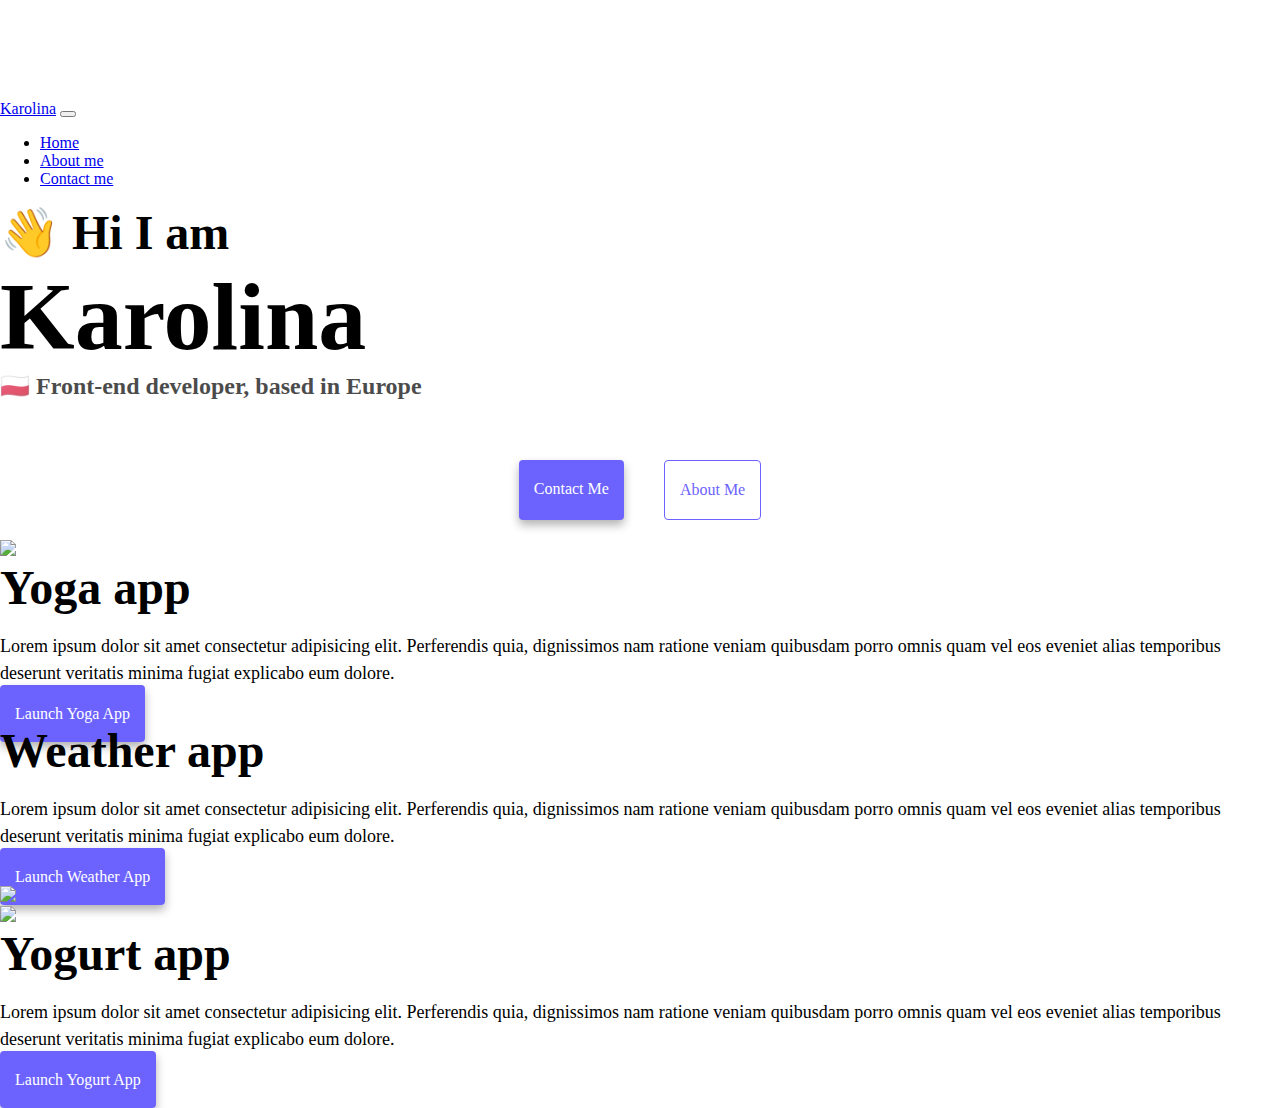
==== index.html @ 53bb6dd2 "Created the structure of pages" ====
<!DOCTYPE html>
<html lang="en">
  <head>
    <meta charset="UTF-8" />
    <meta http-equiv="X-UA-Compatible" content="IE=edge" />
    <meta name="viewport" content="width=device-width, initial-scale=1.0" />

    <link
      href="https://cdn.jsdelivr.net/npm/bootstrap@5.2.1/dist/css/bootstrap.min.css"
      rel="stylesheet"
      integrity="sha384-iYQeCzEYFbKjA/T2uDLTpkwGzCiq6soy8tYaI1GyVh/UjpbCx/TYkiZhlZB6+fzT"
      crossorigin="anonymous"
    />

    <script
      src="https://cdn.jsdelivr.net/npm/bootstrap@5.2.1/dist/js/bootstrap.bundle.min.js"
      integrity="sha384-u1OknCvxWvY5kfmNBILK2hRnQC3Pr17a+RTT6rIHI7NnikvbZlHgTPOOmMi466C8"
      crossorigin="anonymous"
    ></script>
    <title>Karolina</title>
    <link rel="stylesheet" href="style.css" />
  </head>
  <body>
    <nav class="navbar navbar-expand-lg navbar-light bg-light fixed-top">
      <div class="container">
        <a class="navbar-brand" href="#">Karolina</a>
        <button
          class="navbar-toggler"
          type="button"
          data-bs-toggle="collapse"
          data-bs-target="#navbarNav"
          aria-controls="navbarNav"
          aria-expanded="false"
          aria-label="Toggle navigation"
        >
          <span class="navbar-toggler-icon"></span>
        </button>
        <div class="collapse navbar-collapse" id="navbarNav">
          <ul class="navbar-nav">
            <li class="nav-item">
              <a class="nav-link active" aria-current="page" href="#">Home</a>
            </li>
            <li class="nav-item">
              <a class="nav-link" href="https://kzvxyz.csb.app/about.html"
                >About me</a
              >
            </li>
            <li class="nav-item">
              <a
                class="nav-link"
                href="https://kzvxyz.csb.app/about.html#contact"
                >Contact me</a
              >
            </li>
          </ul>
        </div>
      </div>
    </nav>
    <h2 class="text-center">👋 Hi I am</h2>
    <h1 class="text-center">Karolina</h1>
    <h3 class="text-center">🇵🇱 Front-end developer, based in Europe</h3>
    <div class="navigation-links mb-5">
      <a href="about.html#contact" class="contact-link">Contact me</a>
      <a href="about.html" class="about-link">About me</a>
    </div>
    <div class="container">
      <div class="row">
        <div class="col-md-6">
          <img
            src="https://31ukq.codesandbox.io/images/yoga.png"
            class="img-fluid rounded"
          />
        </div>
        <div class="col-md-6">
          <h2 class="mb-3">Yoga app</h2>
          <p>
            Lorem ipsum dolor sit amet consectetur adipisicing elit. Perferendis
            quia, dignissimos nam ratione veniam quibusdam porro omnis quam vel
            eos eveniet alias temporibus deserunt veritatis minima fugiat
            explicabo eum dolore.
          </p>
          <div class="mt-5">
            <a href="#" class="primary-link">Launch yoga app</a>
          </div>
        </div>
      </div>
      <div class="row mt-5">
        <div class="col-md-6">
          <h2 class="mb-3">Weather app</h2>
          <p>
            Lorem ipsum dolor sit amet consectetur adipisicing elit. Perferendis
            quia, dignissimos nam ratione veniam quibusdam porro omnis quam vel
            eos eveniet alias temporibus deserunt veritatis minima fugiat
            explicabo eum dolore.
          </p>
          <div class="mb-5 mt-5">
            <a href="#" class="primary-link">Launch weather app</a>
          </div>
        </div>
        <div class="col-md-6">
          <img
            src="https://31ukq.codesandbox.io/images/weather.png"
            class="img-fluid rounded"
          />
        </div>
      </div>
      <div class="row mt-5">
        <div class="col-md-6">
          <img
            src="https://31ukq.codesandbox.io/images/yogurt.png"
            class="img-fluid rounded"
          />
        </div>

        <div class="col-md-6">
          <h2 class="mb-3">Yogurt app</h2>
          <p>
            Lorem ipsum dolor sit amet consectetur adipisicing elit. Perferendis
            quia, dignissimos nam ratione veniam quibusdam porro omnis quam vel
            eos eveniet alias temporibus deserunt veritatis minima fugiat
            explicabo eum dolore.
          </p>
          <div class="mt-5">
            <a href="#" class="primary-link"> Launch Yogurt App </a>
          </div>
        </div>
      </div>
    </div>
  </body>
</html>
---- style.css ----
:root {
  --primary-color: #6c63ff;
  --secondary-color: #f5f2fe;
  --box-shadow: 0 5px 10px rgba(0, 0, 0, 0.3);
}

body {
  margin: 100px auto 0 auto;
}

h1,
h2,
h3 {
  margin: 0;
}

h1 {
  font-size: 96px;
}

h2 {
  font-size: 48px;
}

h3 {
  font-size: 24px;
  opacity: 0.7;
}

p {
  font-size: 18px;
  line-height: 1.5;
}

.navigation-links {
  display: flex;
  margin-top: 40px;
  justify-content: center;
}

.navigation-links a {
  margin: 20px;
  border-radius: 4px;
  padding: 20px 15px;
  text-decoration: none;
  text-transform: capitalize;
}

.contact-link {
  background: var(--primary-color);
  box-shadow: var(--box-shadow);
  color: white;
}

.about-link {
  color: var(--primary-color);
  border: 1px solid var(--primary-color);
}

.homepage-link {
  color: var(--primary-color);
  text-align: center;
  display: block;
}

.primary-link {
  border-radius: 4px;
  padding: 20px 15px;
  text-decoration: none;
  text-transform: capitalize;
  background-color: var(--primary-color);
  box-shadow: var(--box-shadow);
  color: white;
}

.about-paragraphs {
  margin: 30px 0;
}

.about-paragraphs p {
  margin: 10px;
}

.email-link {
  display: flex;
  justify-content: center;
  color: var(--primary-color);
  font-size: 28px;
  text-decoration: none;
}

.email-link:hover {
  text-decoration: underline;
}
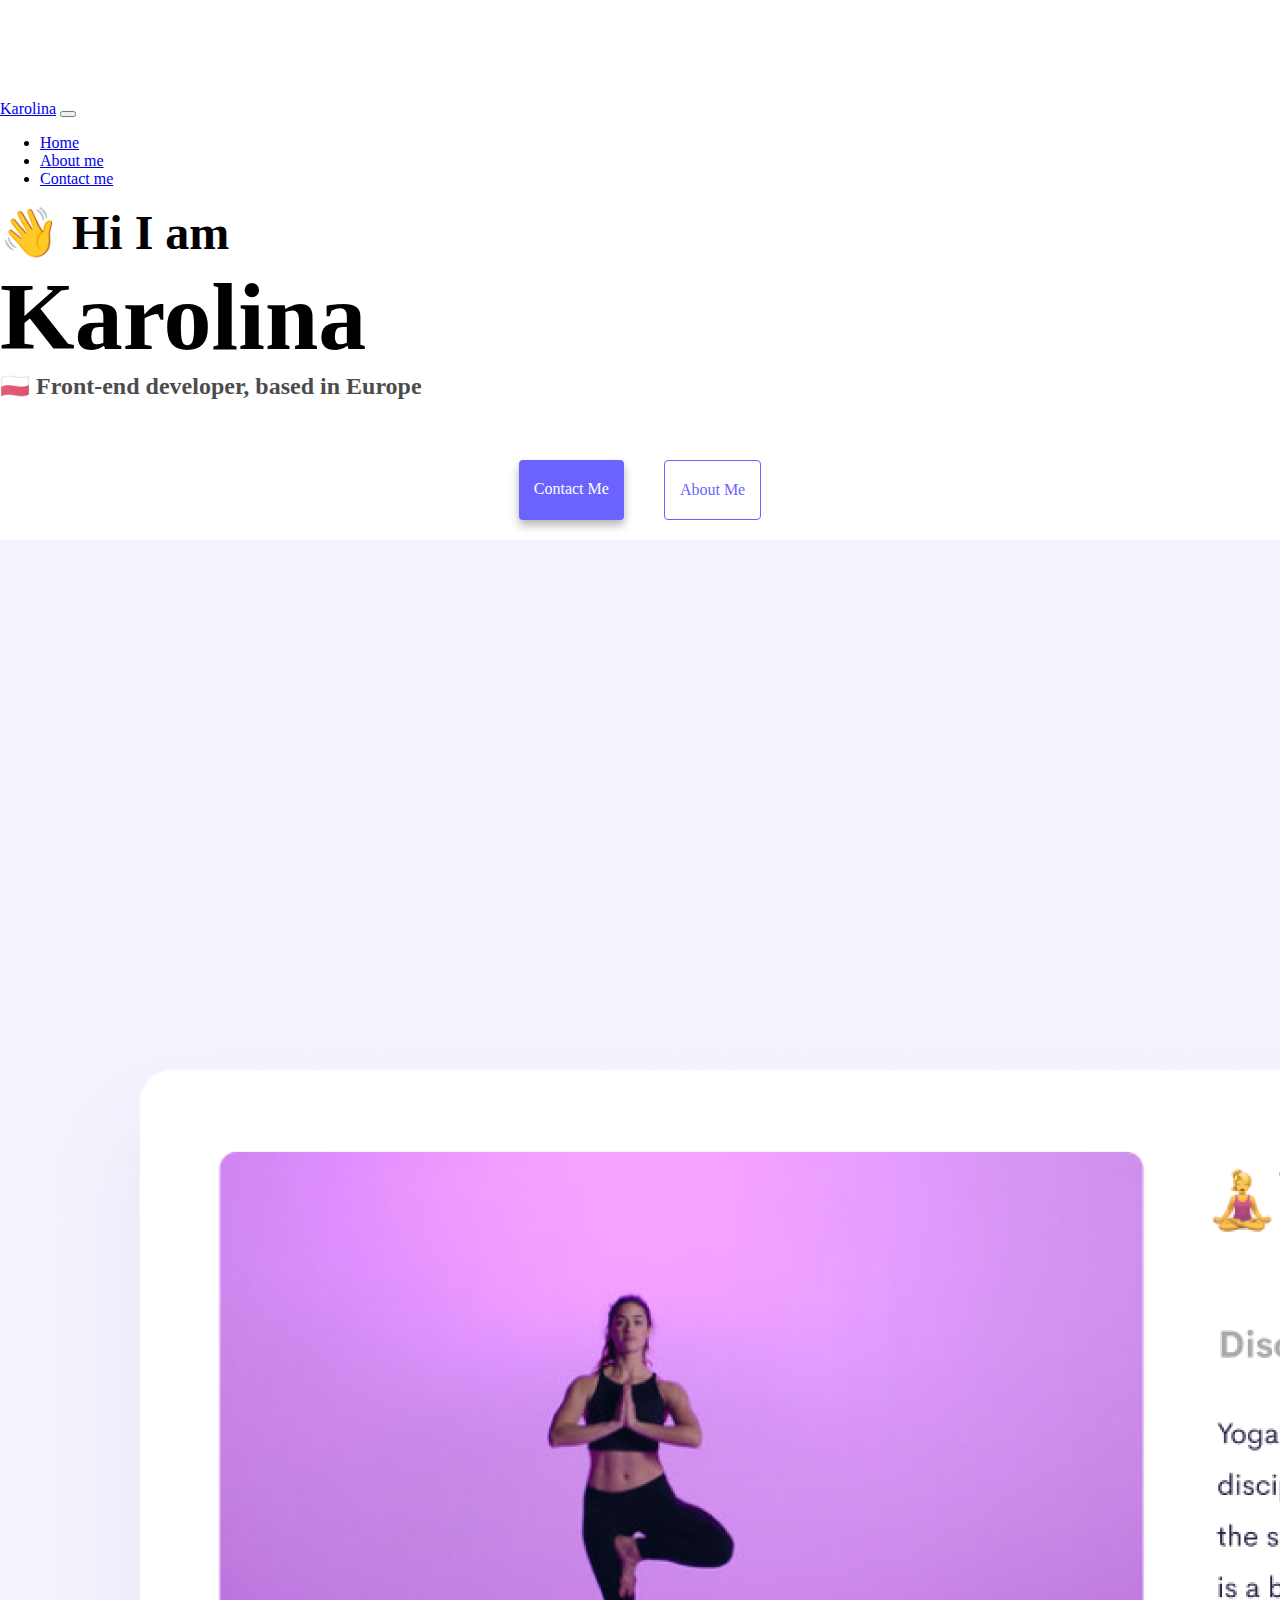
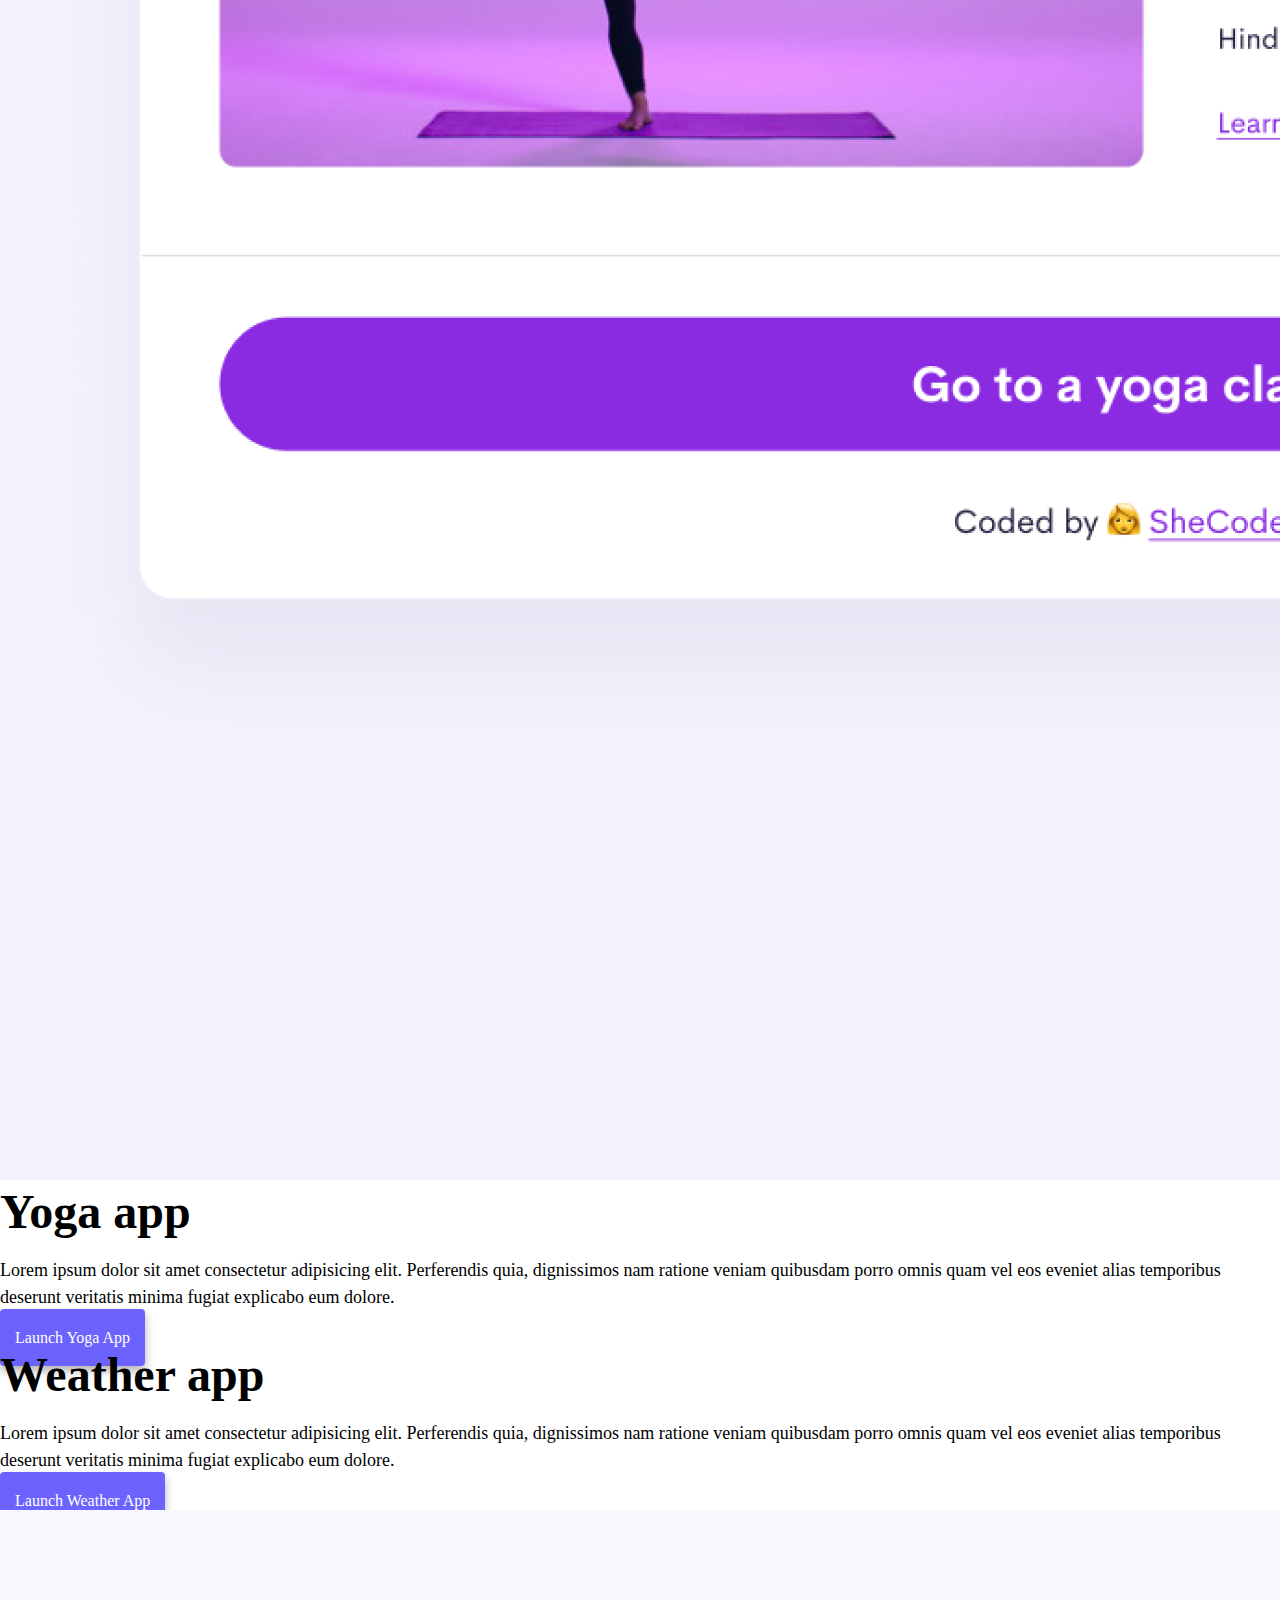
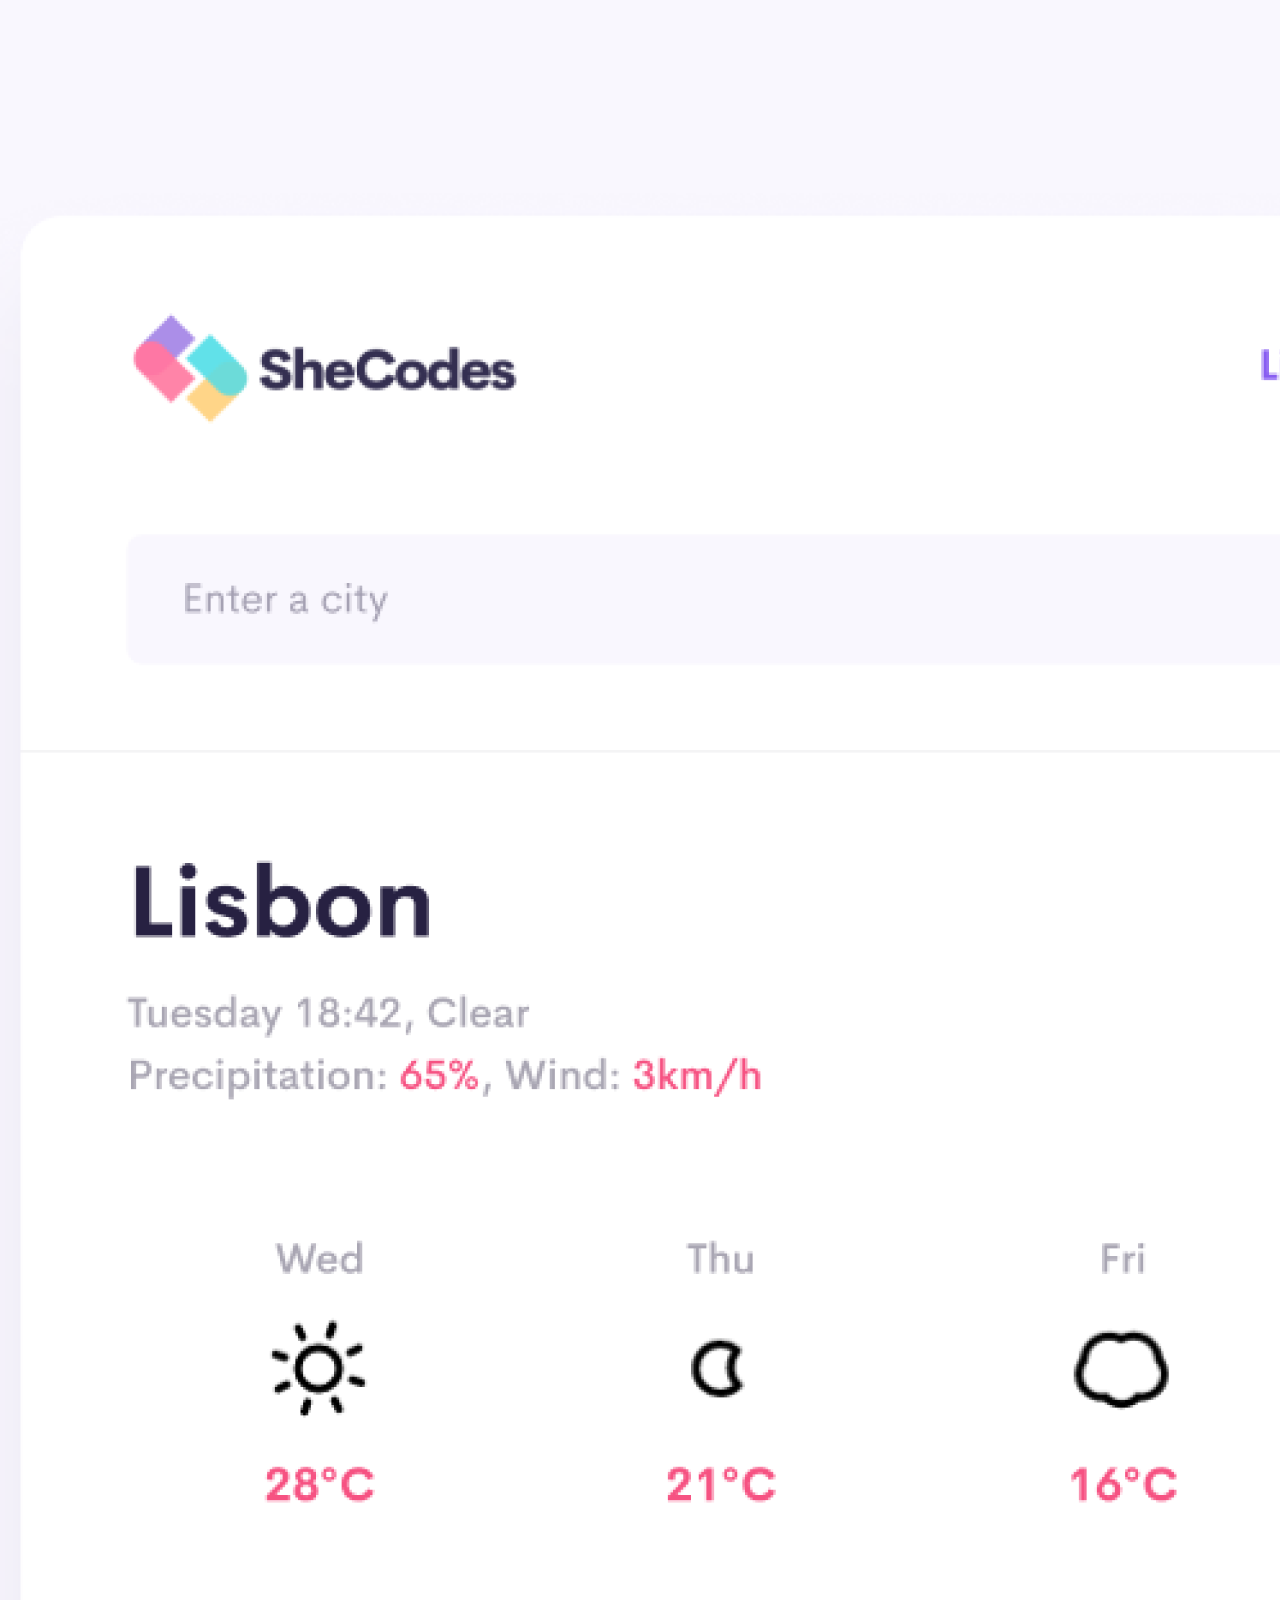
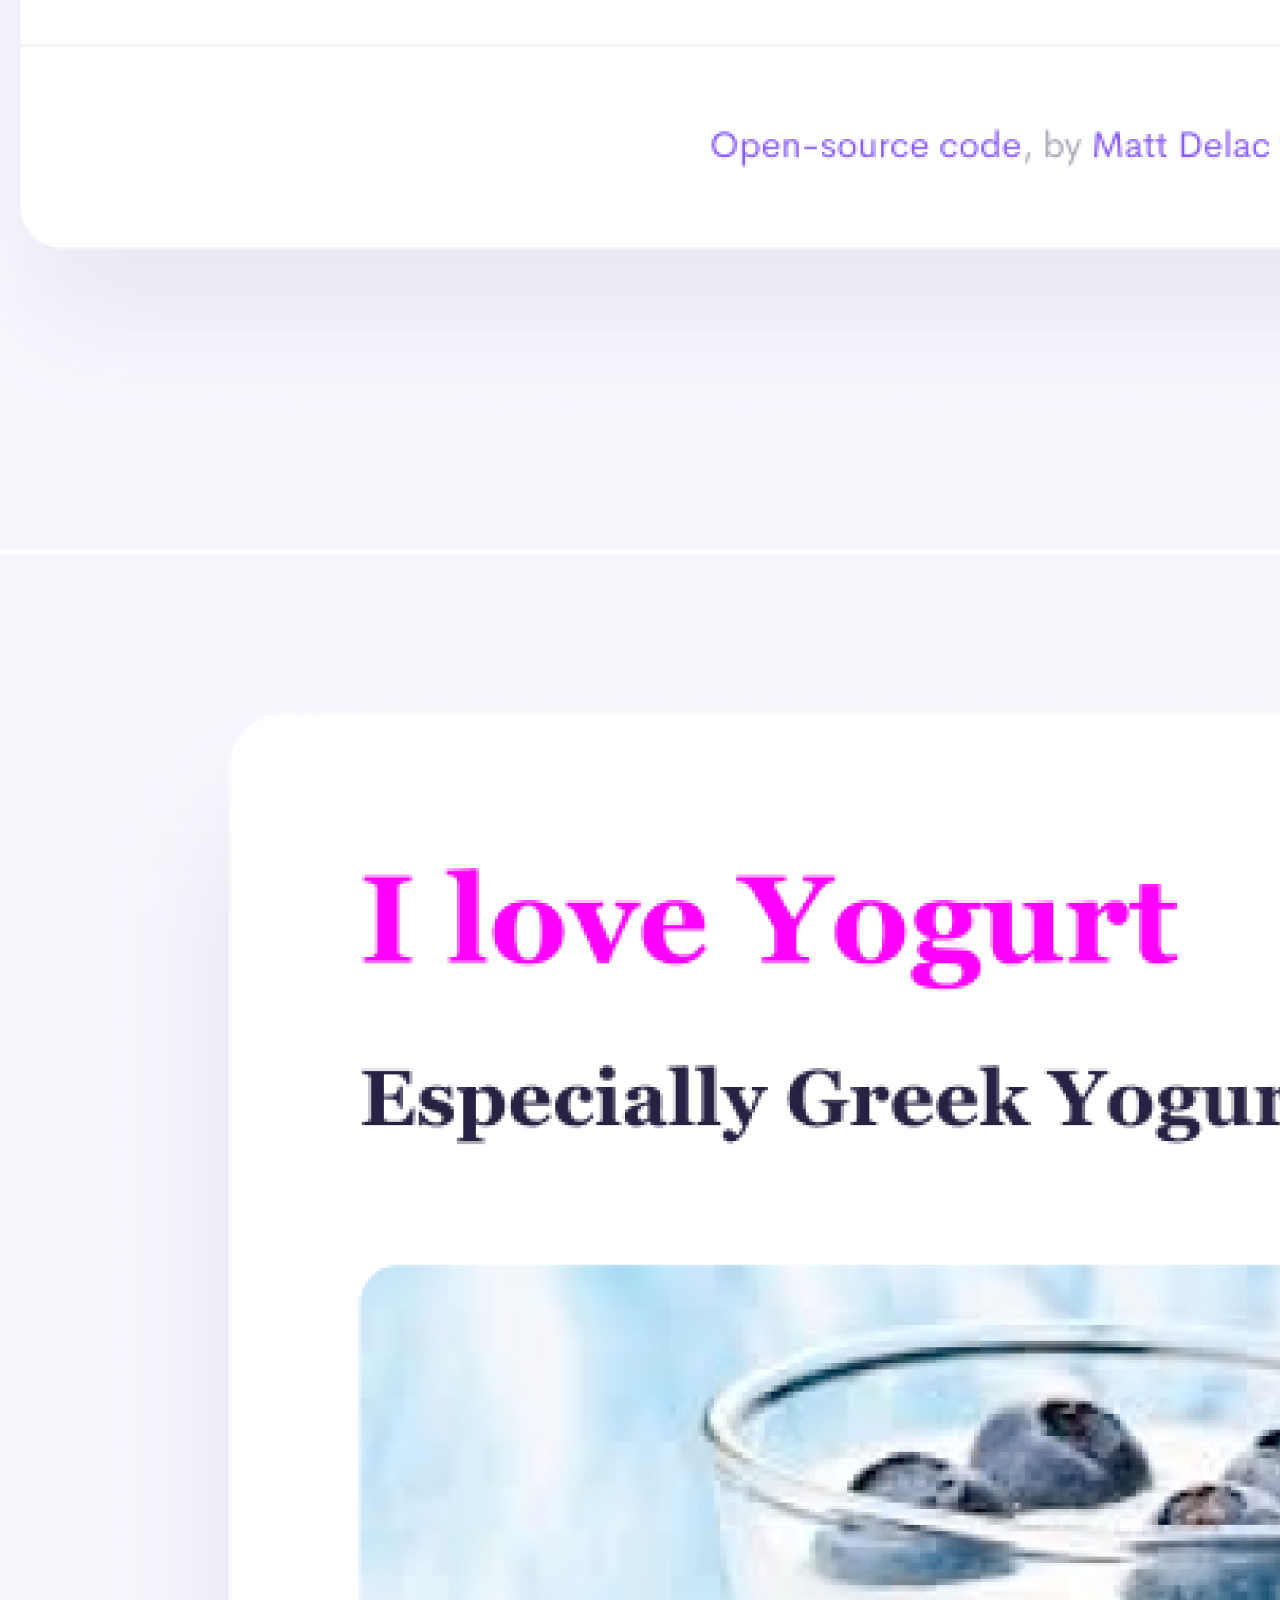
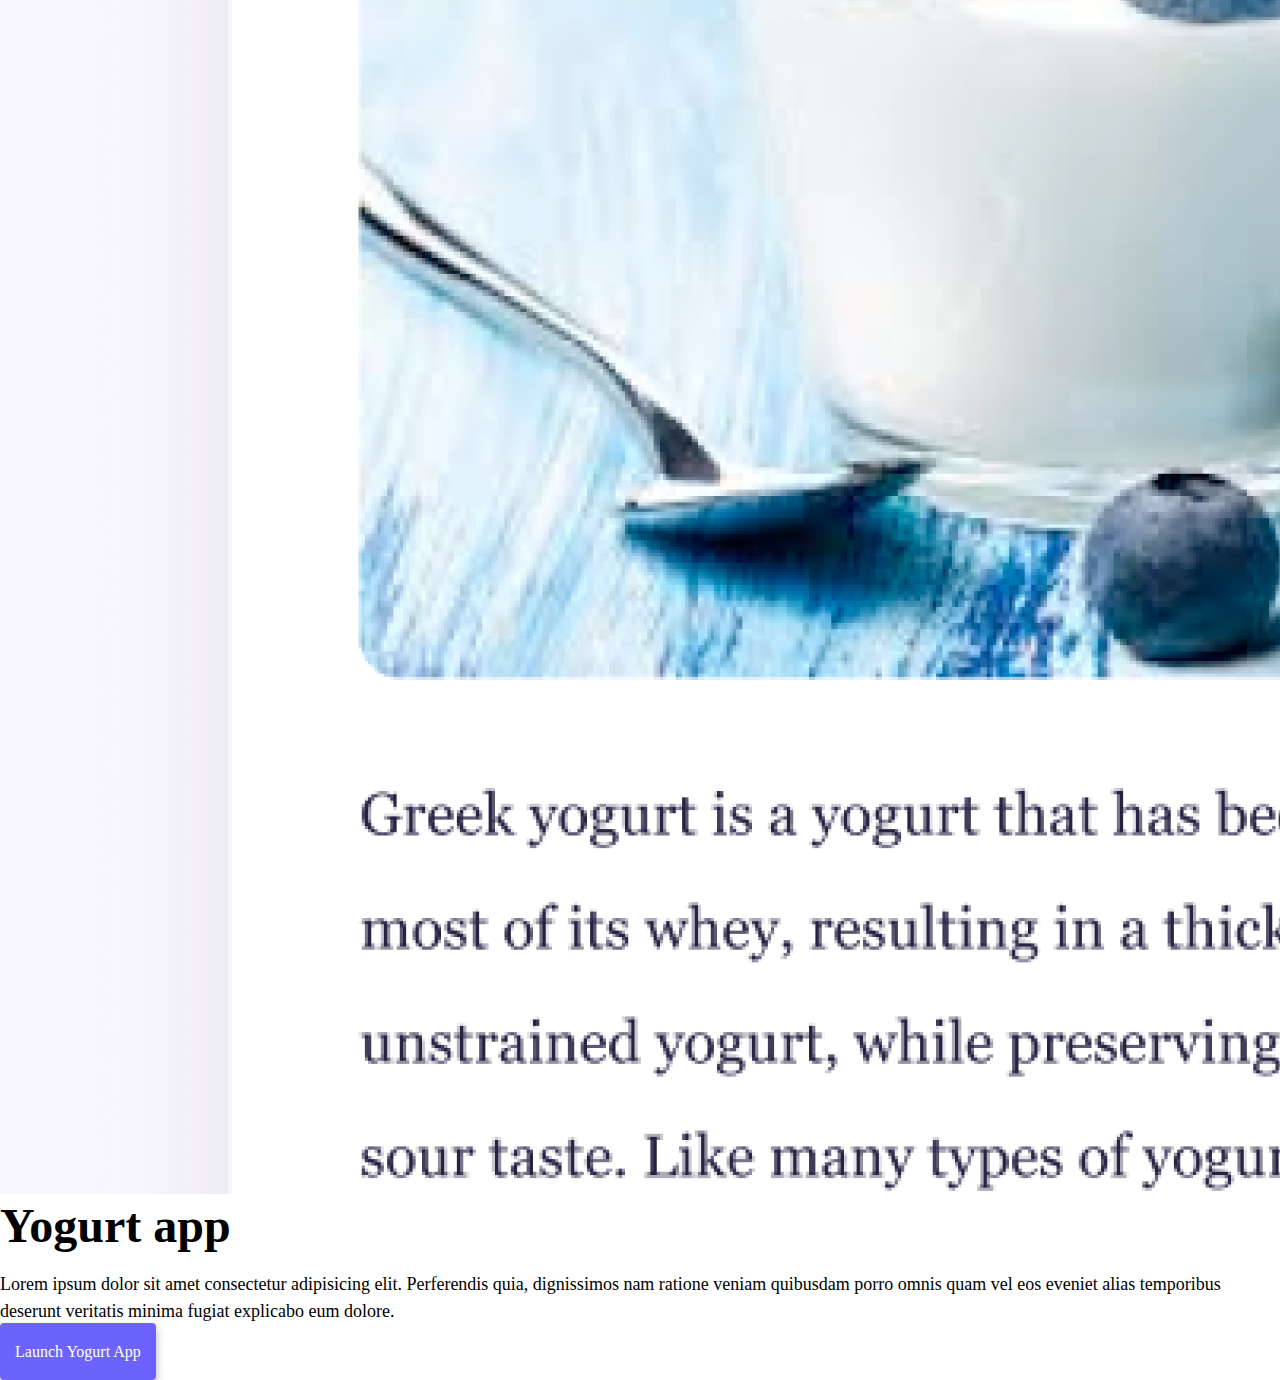
==== commit 78643cc3: "Fixed paths" ====
--- a/index.html
+++ b/index.html
@@ -18,12 +18,12 @@
       crossorigin="anonymous"
     ></script>
     <title>Karolina</title>
-    <link rel="stylesheet" href="style.css" />
+    <link rel="stylesheet" href="/style.css" />
   </head>
   <body>
     <nav class="navbar navbar-expand-lg navbar-light bg-light fixed-top">
       <div class="container">
-        <a class="navbar-brand" href="#">Karolina</a>
+        <a class="navbar-brand" href="/" title="Homepage">Karolina</a>
         <button
           class="navbar-toggler"
           type="button"
@@ -38,17 +38,24 @@
         <div class="collapse navbar-collapse" id="navbarNav">
           <ul class="navbar-nav">
             <li class="nav-item">
-              <a class="nav-link active" aria-current="page" href="#">Home</a>
+              <a
+                class="nav-link active"
+                aria-current="page"
+                href="/"
+                title="Homepage"
+                >Home</a
+              >
             </li>
             <li class="nav-item">
-              <a class="nav-link" href="https://kzvxyz.csb.app/about.html"
+              <a class="nav-link" href="/about.html" title="About Karolina"
                 >About me</a
               >
             </li>
             <li class="nav-item">
               <a
                 class="nav-link"
-                href="https://kzvxyz.csb.app/about.html#contact"
+                href="/about.html#contact"
+                title="Contact Karolina"
                 >Contact me</a
               >
             </li>
@@ -60,15 +67,22 @@
     <h1 class="text-center">Karolina</h1>
     <h3 class="text-center">🇵🇱 Front-end developer, based in Europe</h3>
     <div class="navigation-links mb-5">
-      <a href="about.html#contact" class="contact-link">Contact me</a>
-      <a href="about.html" class="about-link">About me</a>
+      <a
+        href="/about.html#contact"
+        class="contact-link"
+        title="Contact Karolina"
+        >Contact me</a
+      >
+      <a href="/about.html" class="about-link" title="About Karolina"
+        >About me</a
+      >
     </div>
     <div class="container">
       <div class="row">
         <div class="col-md-6">
           <img
-            src="https://31ukq.codesandbox.io/images/yoga.png"
-            class="img-fluid rounded"
+            src="/images/yoga.png"
+            class="img-fluid rounded d-none d-sm-block"
           />
         </div>
         <div class="col-md-6">
@@ -80,7 +94,9 @@
             explicabo eum dolore.
           </p>
           <div class="mt-5">
-            <a href="#" class="primary-link">Launch yoga app</a>
+            <a href="#" class="primary-link" title="Yoga project"
+              >Launch yoga app</a
+            >
           </div>
         </div>
       </div>
@@ -94,21 +110,23 @@
             explicabo eum dolore.
           </p>
           <div class="mb-5 mt-5">
-            <a href="#" class="primary-link">Launch weather app</a>
+            <a href="#" class="primary-link" title="Weather project"
+              >Launch weather app</a
+            >
           </div>
         </div>
         <div class="col-md-6">
           <img
-            src="https://31ukq.codesandbox.io/images/weather.png"
-            class="img-fluid rounded"
+            src="/images/weather.png"
+            class="img-fluid rounded d-none d-sm-block"
           />
         </div>
       </div>
       <div class="row mt-5">
         <div class="col-md-6">
           <img
-            src="https://31ukq.codesandbox.io/images/yogurt.png"
-            class="img-fluid rounded"
+            src="/images/yogurt.png"
+            class="img-fluid rounded d-none d-sm-block"
           />
         </div>
 
--- a/style.css
+++ b/style.css
@@ -92,3 +92,22 @@
 .email-link:hover {
   text-decoration: underline;
 }
+
+@media (max-width: 576px) {
+  h2 {
+    font-size: 32px;
+    text-align: center;
+  }
+  h1 {
+    font-size: 48px;
+    line-height: 1.5;
+  }
+  p {
+    text-align: center;
+  }
+  .primary-link {
+    display: block;
+    margin: 0 20px;
+    text-align: center;
+  }
+}
